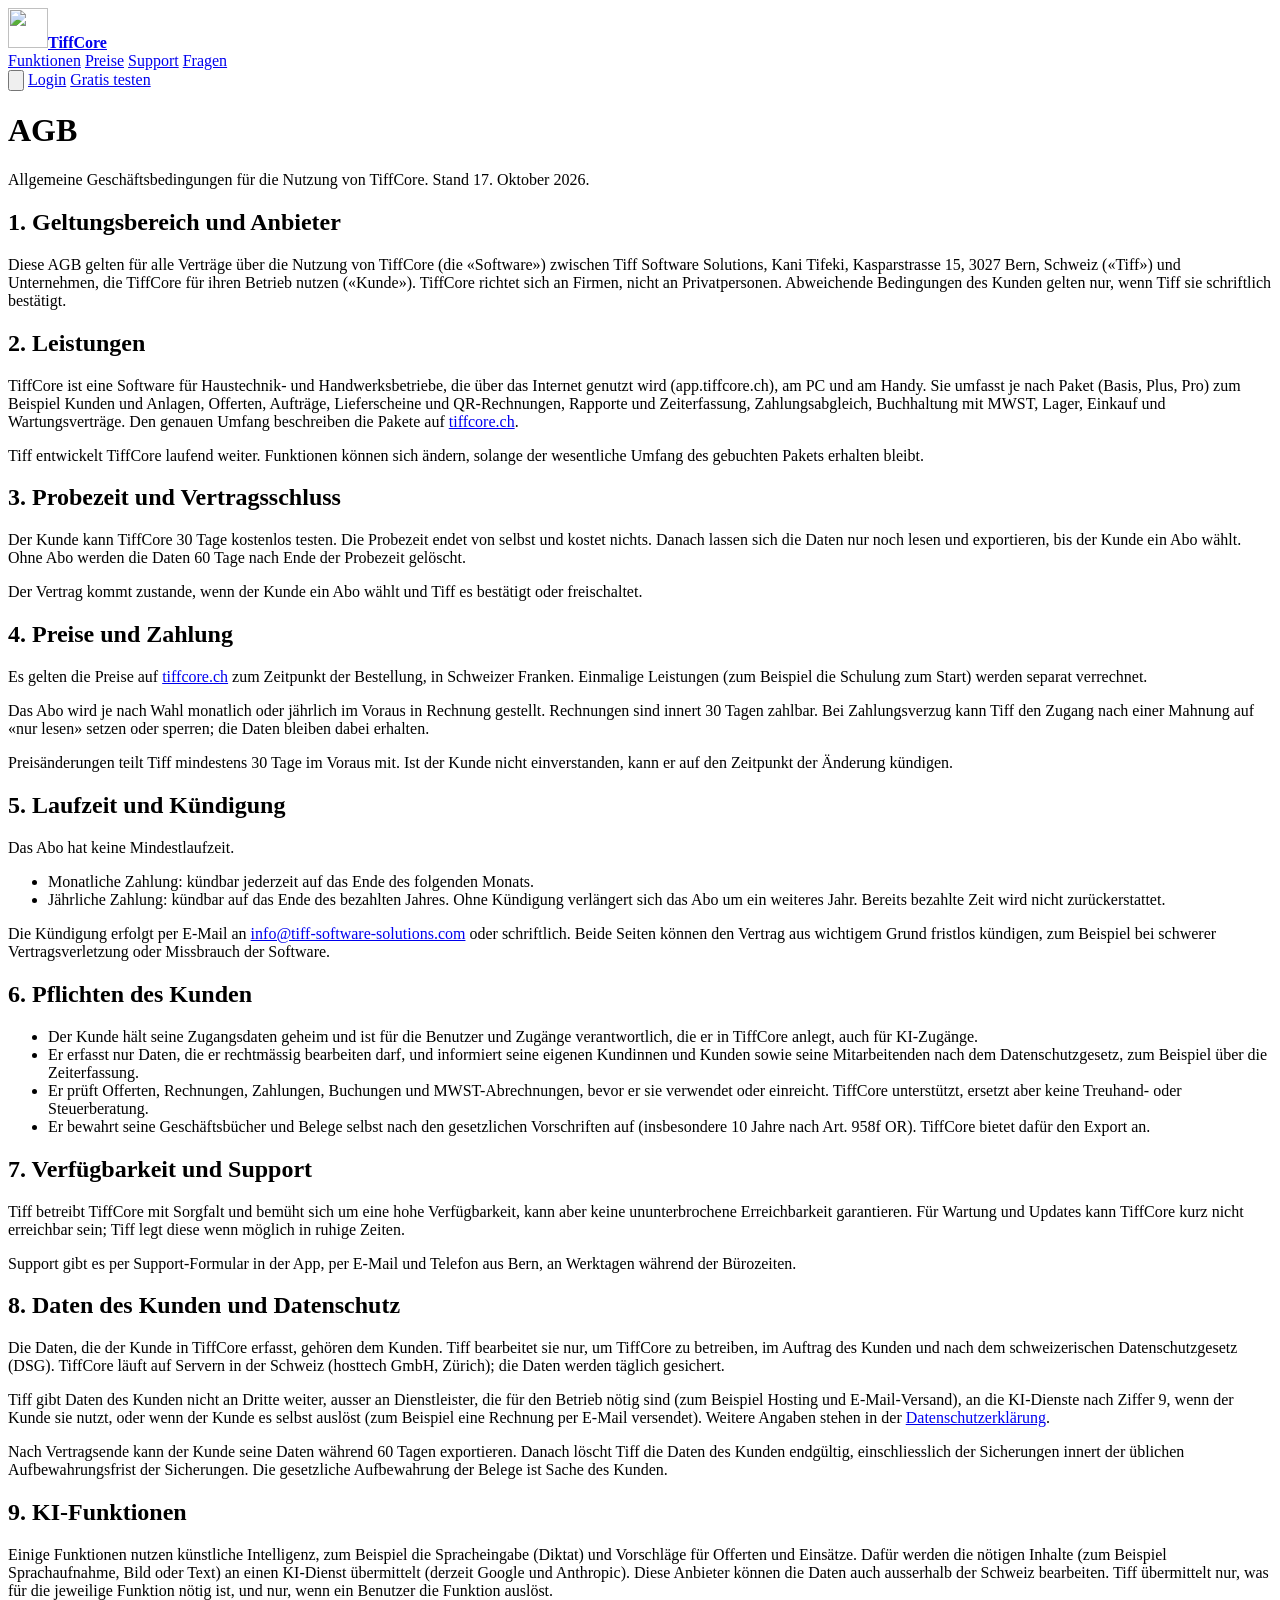
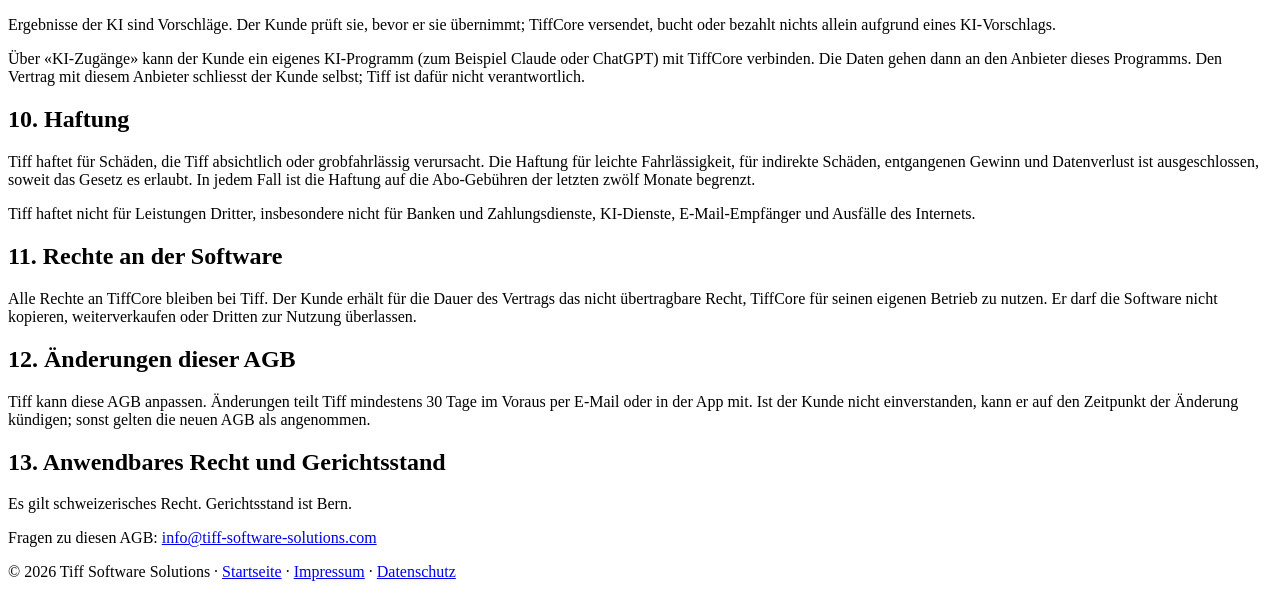
==== public/agb.html @ 60498115 "AGB für TiffCore, Fuss mit AGB, TiffCar-Link und «Server in der Schweiz» agb.html nach dem Vorbild d" ====
<!doctype html>
<html lang="de-CH">
<head>
<meta charset="utf-8">
<meta name="viewport" content="width=device-width, initial-scale=1">
<title>AGB – TiffCore</title>
<meta name="robots" content="noindex">
<link rel="icon" href="/tiff-logo.svg?v=2" type="image/svg+xml">
<link rel="icon" href="/favicon.ico?v=2" sizes="48x48">
<link rel="apple-touch-icon" href="/apple-touch-icon.png?v=2">
<link rel="stylesheet" href="/style.css?v=7">
</head>
<body>
<header class="top">
  <div class="wrap">
    <a class="marke" href="/" aria-label="TiffCore, Startseite"><img src="/tiff-logo.svg" alt="" width="40" height="40"><strong>TiffCore</strong></a>
    <nav class="nav" aria-label="Hauptmenü">
      <a href="/#baustelle">Funktionen</a>
      <a href="/#preise">Preise</a>
      <a href="/#support">Support</a>
      <a href="/#fragen">Fragen</a>
    </nav>
    <div class="top-aktion">
      <button class="suche-knopf" type="button" aria-label="Suchen" title="Suchen (Taste /)"><svg viewBox="0 0 24 24" fill="none" stroke="currentColor" stroke-width="2" stroke-linecap="round" aria-hidden="true"><circle cx="11" cy="11" r="7"/><path d="M21 21l-4.3-4.3"/></svg></button>
      <a class="btn btn-outline btn-sm" href="https://app.tiffcore.ch/login">Login</a>
      <a class="btn btn-primary btn-sm" href="https://app.tiffcore.ch/registrieren">Gratis testen</a>
    </div>
  </div>
</header>

<main class="text">
  <div class="wrap">
    <h1>AGB</h1>
    <p class="stand">Allgemeine Geschäftsbedingungen für die Nutzung von TiffCore. Stand 17. Oktober 2026.</p>

    <h2>1. Geltungsbereich und Anbieter</h2>
    <p>Diese AGB gelten für alle Verträge über die Nutzung von TiffCore (die «Software») zwischen Tiff Software Solutions, Kani Tifeki, Kasparstrasse 15, 3027 Bern, Schweiz («Tiff») und Unternehmen, die TiffCore für ihren Betrieb nutzen («Kunde»). TiffCore richtet sich an Firmen, nicht an Privatpersonen. Abweichende Bedingungen des Kunden gelten nur, wenn Tiff sie schriftlich bestätigt.</p>

    <h2>2. Leistungen</h2>
    <p>TiffCore ist eine Software für Haustechnik- und Handwerksbetriebe, die über das Internet genutzt wird (app.tiffcore.ch), am PC und am Handy. Sie umfasst je nach Paket (Basis, Plus, Pro) zum Beispiel Kunden und Anlagen, Offerten, Aufträge, Lieferscheine und QR-Rechnungen, Rapporte und Zeiterfassung, Zahlungsabgleich, Buchhaltung mit MWST, Lager, Einkauf und Wartungsverträge. Den genauen Umfang beschreiben die Pakete auf <a href="/#preise">tiffcore.ch</a>.</p>
    <p>Tiff entwickelt TiffCore laufend weiter. Funktionen können sich ändern, solange der wesentliche Umfang des gebuchten Pakets erhalten bleibt.</p>

    <h2>3. Probezeit und Vertragsschluss</h2>
    <p>Der Kunde kann TiffCore 30 Tage kostenlos testen. Die Probezeit endet von selbst und kostet nichts. Danach lassen sich die Daten nur noch lesen und exportieren, bis der Kunde ein Abo wählt. Ohne Abo werden die Daten 60 Tage nach Ende der Probezeit gelöscht.</p>
    <p>Der Vertrag kommt zustande, wenn der Kunde ein Abo wählt und Tiff es bestätigt oder freischaltet.</p>

    <h2>4. Preise und Zahlung</h2>
    <p>Es gelten die Preise auf <a href="/#preise">tiffcore.ch</a> zum Zeitpunkt der Bestellung, in Schweizer Franken. Einmalige Leistungen (zum Beispiel die Schulung zum Start) werden separat verrechnet.</p>
    <p>Das Abo wird je nach Wahl monatlich oder jährlich im Voraus in Rechnung gestellt. Rechnungen sind innert 30 Tagen zahlbar. Bei Zahlungsverzug kann Tiff den Zugang nach einer Mahnung auf «nur lesen» setzen oder sperren; die Daten bleiben dabei erhalten.</p>
    <p>Preisänderungen teilt Tiff mindestens 30 Tage im Voraus mit. Ist der Kunde nicht einverstanden, kann er auf den Zeitpunkt der Änderung kündigen.</p>

    <h2>5. Laufzeit und Kündigung</h2>
    <p>Das Abo hat keine Mindestlaufzeit.</p>
    <ul>
      <li>Monatliche Zahlung: kündbar jederzeit auf das Ende des folgenden Monats.</li>
      <li>Jährliche Zahlung: kündbar auf das Ende des bezahlten Jahres. Ohne Kündigung verlängert sich das Abo um ein weiteres Jahr. Bereits bezahlte Zeit wird nicht zurückerstattet.</li>
    </ul>
    <p>Die Kündigung erfolgt per E-Mail an <a href="mailto:info@tiff-software-solutions.com">info@tiff-software-solutions.com</a> oder schriftlich. Beide Seiten können den Vertrag aus wichtigem Grund fristlos kündigen, zum Beispiel bei schwerer Vertragsverletzung oder Missbrauch der Software.</p>

    <h2>6. Pflichten des Kunden</h2>
    <ul>
      <li>Der Kunde hält seine Zugangsdaten geheim und ist für die Benutzer und Zugänge verantwortlich, die er in TiffCore anlegt, auch für KI-Zugänge.</li>
      <li>Er erfasst nur Daten, die er rechtmässig bearbeiten darf, und informiert seine eigenen Kundinnen und Kunden sowie seine Mitarbeitenden nach dem Datenschutzgesetz, zum Beispiel über die Zeiterfassung.</li>
      <li>Er prüft Offerten, Rechnungen, Zahlungen, Buchungen und MWST-Abrechnungen, bevor er sie verwendet oder einreicht. TiffCore unterstützt, ersetzt aber keine Treuhand- oder Steuerberatung.</li>
      <li>Er bewahrt seine Geschäftsbücher und Belege selbst nach den gesetzlichen Vorschriften auf (insbesondere 10 Jahre nach Art. 958f OR). TiffCore bietet dafür den Export an.</li>
    </ul>

    <h2>7. Verfügbarkeit und Support</h2>
    <p>Tiff betreibt TiffCore mit Sorgfalt und bemüht sich um eine hohe Verfügbarkeit, kann aber keine ununterbrochene Erreichbarkeit garantieren. Für Wartung und Updates kann TiffCore kurz nicht erreichbar sein; Tiff legt diese wenn möglich in ruhige Zeiten.</p>
    <p>Support gibt es per Support-Formular in der App, per E-Mail und Telefon aus Bern, an Werktagen während der Bürozeiten.</p>

    <h2>8. Daten des Kunden und Datenschutz</h2>
    <p>Die Daten, die der Kunde in TiffCore erfasst, gehören dem Kunden. Tiff bearbeitet sie nur, um TiffCore zu betreiben, im Auftrag des Kunden und nach dem schweizerischen Datenschutzgesetz (DSG). TiffCore läuft auf Servern in der Schweiz (hosttech GmbH, Zürich); die Daten werden täglich gesichert.</p>
    <p>Tiff gibt Daten des Kunden nicht an Dritte weiter, ausser an Dienstleister, die für den Betrieb nötig sind (zum Beispiel Hosting und E-Mail-Versand), an die KI-Dienste nach Ziffer 9, wenn der Kunde sie nutzt, oder wenn der Kunde es selbst auslöst (zum Beispiel eine Rechnung per E-Mail versendet). Weitere Angaben stehen in der <a href="/datenschutz.html">Datenschutzerklärung</a>.</p>
    <p>Nach Vertragsende kann der Kunde seine Daten während 60 Tagen exportieren. Danach löscht Tiff die Daten des Kunden endgültig, einschliesslich der Sicherungen innert der üblichen Aufbewahrungsfrist der Sicherungen. Die gesetzliche Aufbewahrung der Belege ist Sache des Kunden.</p>

    <h2>9. KI-Funktionen</h2>
    <p>Einige Funktionen nutzen künstliche Intelligenz, zum Beispiel die Spracheingabe (Diktat) und Vorschläge für Offerten und Einsätze. Dafür werden die nötigen Inhalte (zum Beispiel Sprachaufnahme, Bild oder Text) an einen KI-Dienst übermittelt (derzeit Google und Anthropic). Diese Anbieter können die Daten auch ausserhalb der Schweiz bearbeiten. Tiff übermittelt nur, was für die jeweilige Funktion nötig ist, und nur, wenn ein Benutzer die Funktion auslöst.</p>
    <p>Ergebnisse der KI sind Vorschläge. Der Kunde prüft sie, bevor er sie übernimmt; TiffCore versendet, bucht oder bezahlt nichts allein aufgrund eines KI-Vorschlags.</p>
    <p>Über «KI-Zugänge» kann der Kunde ein eigenes KI-Programm (zum Beispiel Claude oder ChatGPT) mit TiffCore verbinden. Die Daten gehen dann an den Anbieter dieses Programms. Den Vertrag mit diesem Anbieter schliesst der Kunde selbst; Tiff ist dafür nicht verantwortlich.</p>

    <h2>10. Haftung</h2>
    <p>Tiff haftet für Schäden, die Tiff absichtlich oder grobfahrlässig verursacht. Die Haftung für leichte Fahrlässigkeit, für indirekte Schäden, entgangenen Gewinn und Datenverlust ist ausgeschlossen, soweit das Gesetz es erlaubt. In jedem Fall ist die Haftung auf die Abo-Gebühren der letzten zwölf Monate begrenzt.</p>
    <p>Tiff haftet nicht für Leistungen Dritter, insbesondere nicht für Banken und Zahlungsdienste, KI-Dienste, E-Mail-Empfänger und Ausfälle des Internets.</p>

    <h2>11. Rechte an der Software</h2>
    <p>Alle Rechte an TiffCore bleiben bei Tiff. Der Kunde erhält für die Dauer des Vertrags das nicht übertragbare Recht, TiffCore für seinen eigenen Betrieb zu nutzen. Er darf die Software nicht kopieren, weiterverkaufen oder Dritten zur Nutzung überlassen.</p>

    <h2>12. Änderungen dieser AGB</h2>
    <p>Tiff kann diese AGB anpassen. Änderungen teilt Tiff mindestens 30 Tage im Voraus per E-Mail oder in der App mit. Ist der Kunde nicht einverstanden, kann er auf den Zeitpunkt der Änderung kündigen; sonst gelten die neuen AGB als angenommen.</p>

    <h2>13. Anwendbares Recht und Gerichtsstand</h2>
    <p>Es gilt schweizerisches Recht. Gerichtsstand ist Bern.</p>

    <p class="stand">Fragen zu diesen AGB: <a href="mailto:info@tiff-software-solutions.com">info@tiff-software-solutions.com</a></p>
  </div>
</main>

<footer>
  <div class="wrap">
    <p class="copy copy-solo">© 2026 Tiff Software Solutions · <a href="/">Startseite</a> · <a href="/impressum.html">Impressum</a> · <a href="/datenschutz.html">Datenschutz</a></p>
  </div>
</footer>
<script src="/bewegung.js" defer></script>
<script src="/suche.js" defer></script>
</body>
</html>
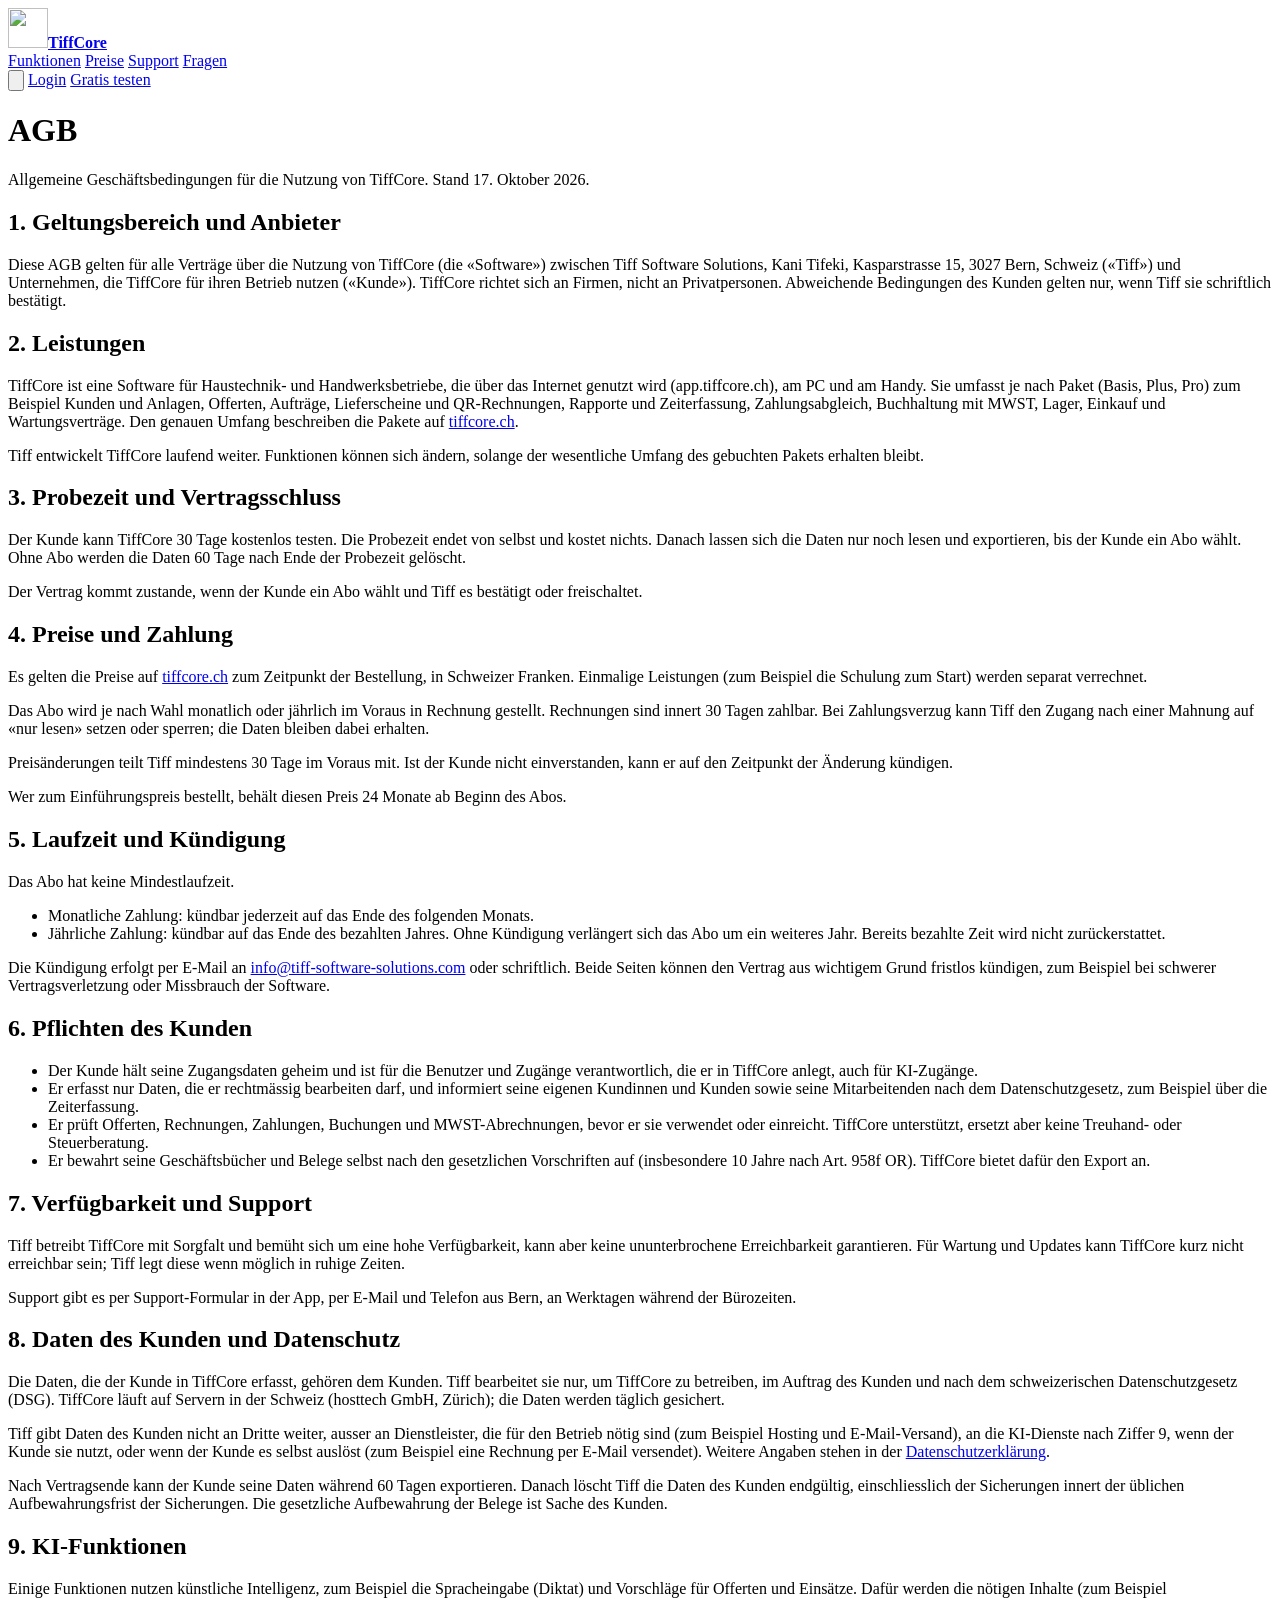
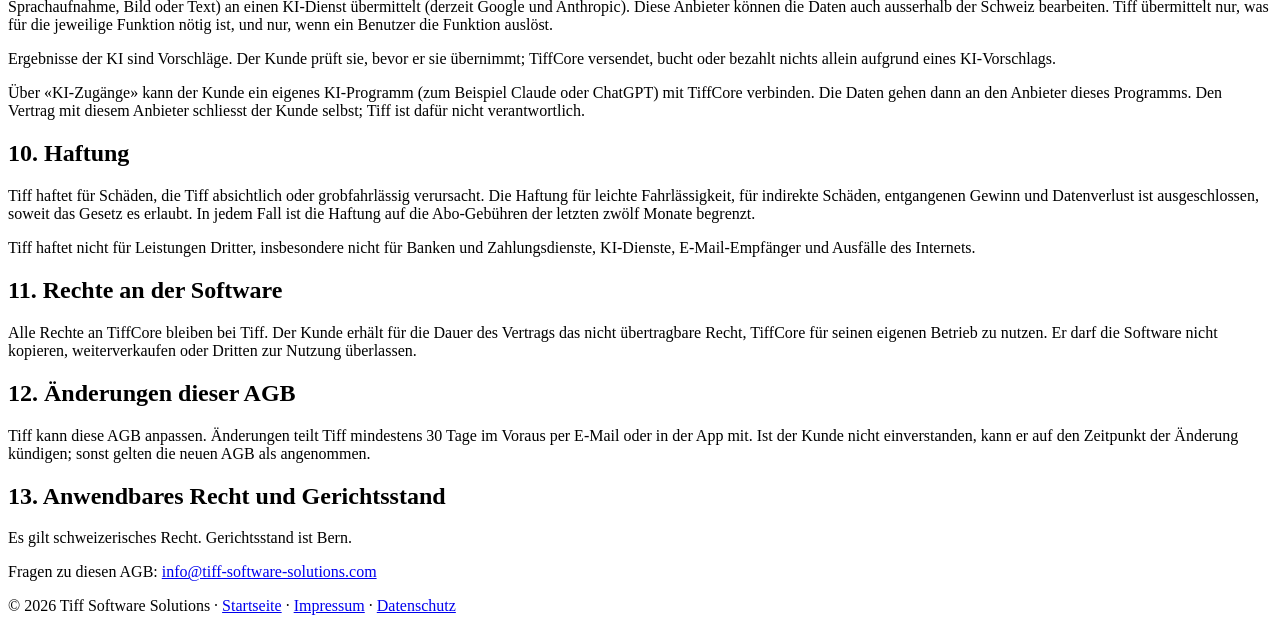
==== commit fe6e6452: "Einführungspreise 25/39/79 statt 30/64/114 bis 31.03.2027, Preise aus TiffCore, Schulung gratis, AGB" ====
--- a/public/agb.html
+++ b/public/agb.html
@@ -48,6 +48,7 @@
     <p>Es gelten die Preise auf <a href="/#preise">tiffcore.ch</a> zum Zeitpunkt der Bestellung, in Schweizer Franken. Einmalige Leistungen (zum Beispiel die Schulung zum Start) werden separat verrechnet.</p>
     <p>Das Abo wird je nach Wahl monatlich oder jährlich im Voraus in Rechnung gestellt. Rechnungen sind innert 30 Tagen zahlbar. Bei Zahlungsverzug kann Tiff den Zugang nach einer Mahnung auf «nur lesen» setzen oder sperren; die Daten bleiben dabei erhalten.</p>
     <p>Preisänderungen teilt Tiff mindestens 30 Tage im Voraus mit. Ist der Kunde nicht einverstanden, kann er auf den Zeitpunkt der Änderung kündigen.</p>
+    <p>Wer zum Einführungspreis bestellt, behält diesen Preis 24 Monate ab Beginn des Abos.</p>
 
     <h2>5. Laufzeit und Kündigung</h2>
     <p>Das Abo hat keine Mindestlaufzeit.</p>
